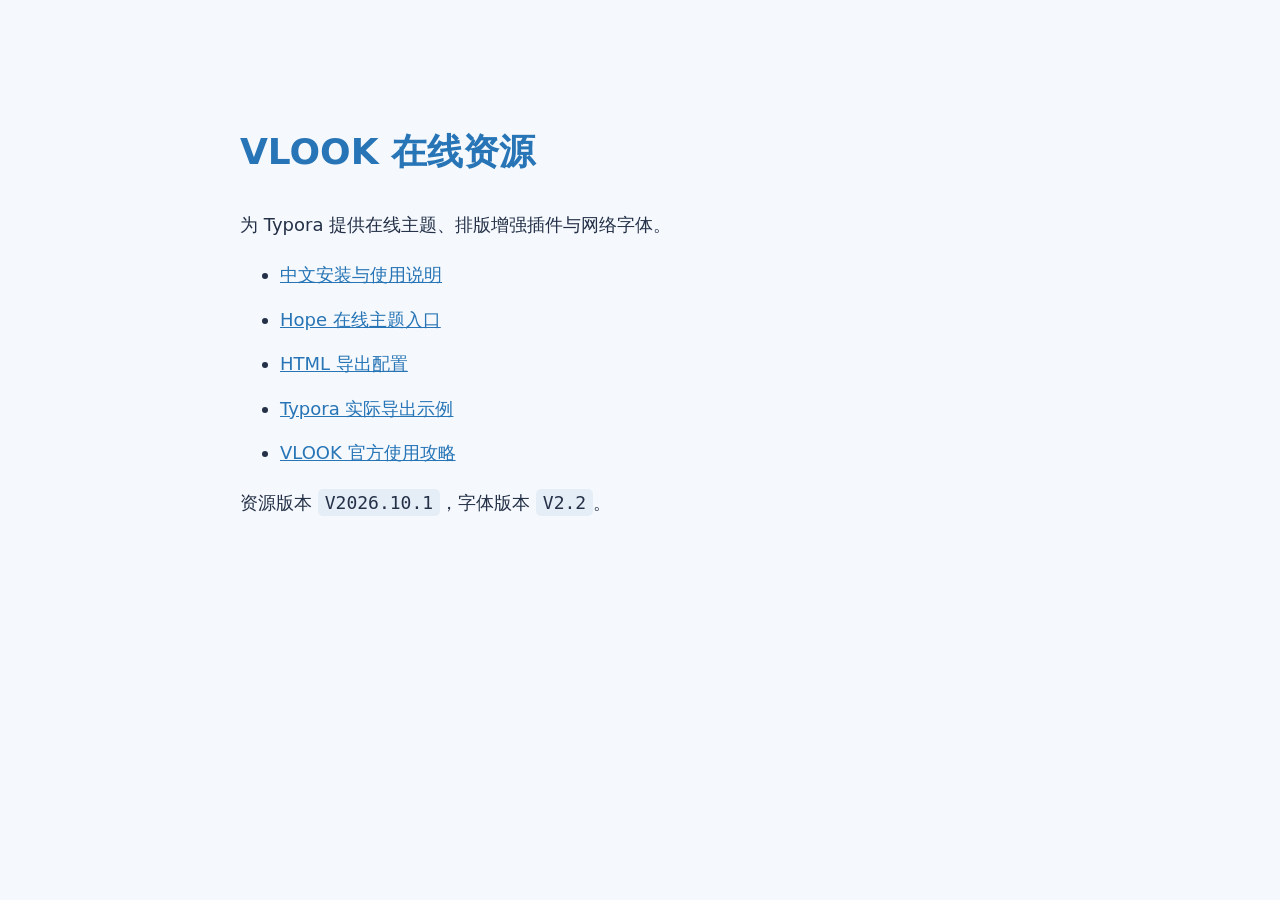
==== index.html @ d57ace01 "Deploy VLOOK live themes, plugin and openfonts for GitHub Pages" ====
<!doctype html>
<html lang="zh-CN"><head><meta charset="utf-8"><meta name="viewport" content="width=device-width, initial-scale=1"><title>VLOOK 在线资源</title><style>body{font:18px/1.8 system-ui,sans-serif;max-width:800px;margin:8vh auto;padding:24px;color:#233047;background:#f5f8fc}h1{color:#2775b6}a{color:#2775b6}li{margin:12px 0}code{background:#e5edf6;padding:3px 7px;border-radius:5px}</style></head><body><h1>VLOOK 在线资源</h1><p>为 Typora 提供在线主题、排版增强插件与网络字体。</p><ul><li><a href="https://github.com/faelonli/vlook-online#readme">中文安装与使用说明</a></li><li><a href="typora-themes/vlook-live-hope.css">Hope 在线主题入口</a></li><li><a href="plugin-live.txt">HTML 导出配置</a></li><li><a href="demo.html">Typora 实际导出示例</a></li><li><a href="https://madmaxchow.github.io/VLOOK/index.html#安装与使用">VLOOK 官方使用攻略</a></li></ul><p>资源版本 <code>V2026.10.1</code>，字体版本 <code>V2.2</code>。</p></body></html>
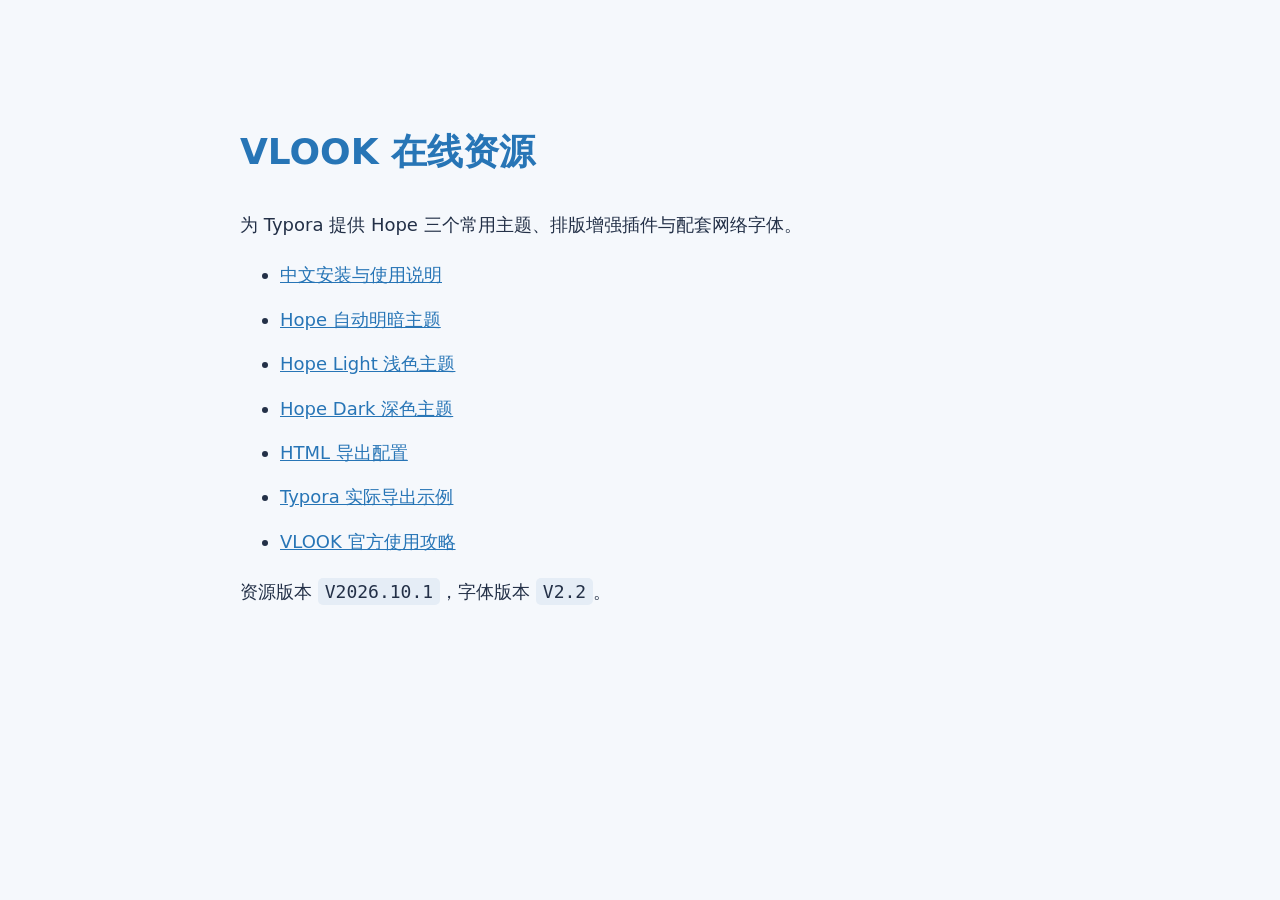
==== commit cf840f54: "Keep only Hope themes and remove unused deployment assets" ====
--- a/index.html
+++ b/index.html
@@ -1,2 +1,2 @@
 <!doctype html>
-<html lang="zh-CN"><head><meta charset="utf-8"><meta name="viewport" content="width=device-width, initial-scale=1"><title>VLOOK 在线资源</title><style>body{font:18px/1.8 system-ui,sans-serif;max-width:800px;margin:8vh auto;padding:24px;color:#233047;background:#f5f8fc}h1{color:#2775b6}a{color:#2775b6}li{margin:12px 0}code{background:#e5edf6;padding:3px 7px;border-radius:5px}</style></head><body><h1>VLOOK 在线资源</h1><p>为 Typora 提供在线主题、排版增强插件与网络字体。</p><ul><li><a href="https://github.com/faelonli/vlook-online#readme">中文安装与使用说明</a></li><li><a href="typora-themes/vlook-live-hope.css">Hope 在线主题入口</a></li><li><a href="plugin-live.txt">HTML 导出配置</a></li><li><a href="demo.html">Typora 实际导出示例</a></li><li><a href="https://madmaxchow.github.io/VLOOK/index.html#安装与使用">VLOOK 官方使用攻略</a></li></ul><p>资源版本 <code>V2026.10.1</code>，字体版本 <code>V2.2</code>。</p></body></html>
+<html lang="zh-CN"><head><meta charset="utf-8"><meta name="viewport" content="width=device-width, initial-scale=1"><title>VLOOK 在线资源</title><style>body{font:18px/1.8 system-ui,sans-serif;max-width:800px;margin:8vh auto;padding:24px;color:#233047;background:#f5f8fc}h1{color:#2775b6}a{color:#2775b6}li{margin:12px 0}code{background:#e5edf6;padding:3px 7px;border-radius:5px}</style></head><body><h1>VLOOK 在线资源</h1><p>为 Typora 提供 Hope 三个常用主题、排版增强插件与配套网络字体。</p><ul><li><a href="https://github.com/faelonli/vlook-online#readme">中文安装与使用说明</a></li><li><a href="typora-themes/vlook-live-hope.css">Hope 自动明暗主题</a></li><li><a href="typora-themes/vlook-live-hope-light.css">Hope Light 浅色主题</a></li><li><a href="typora-themes/vlook-live-hope-dark.css">Hope Dark 深色主题</a></li><li><a href="plugin-live.txt">HTML 导出配置</a></li><li><a href="demo.html">Typora 实际导出示例</a></li><li><a href="https://madmaxchow.github.io/VLOOK/index.html#安装与使用">VLOOK 官方使用攻略</a></li></ul><p>资源版本 <code>V2026.10.1</code>，字体版本 <code>V2.2</code>。</p></body></html>
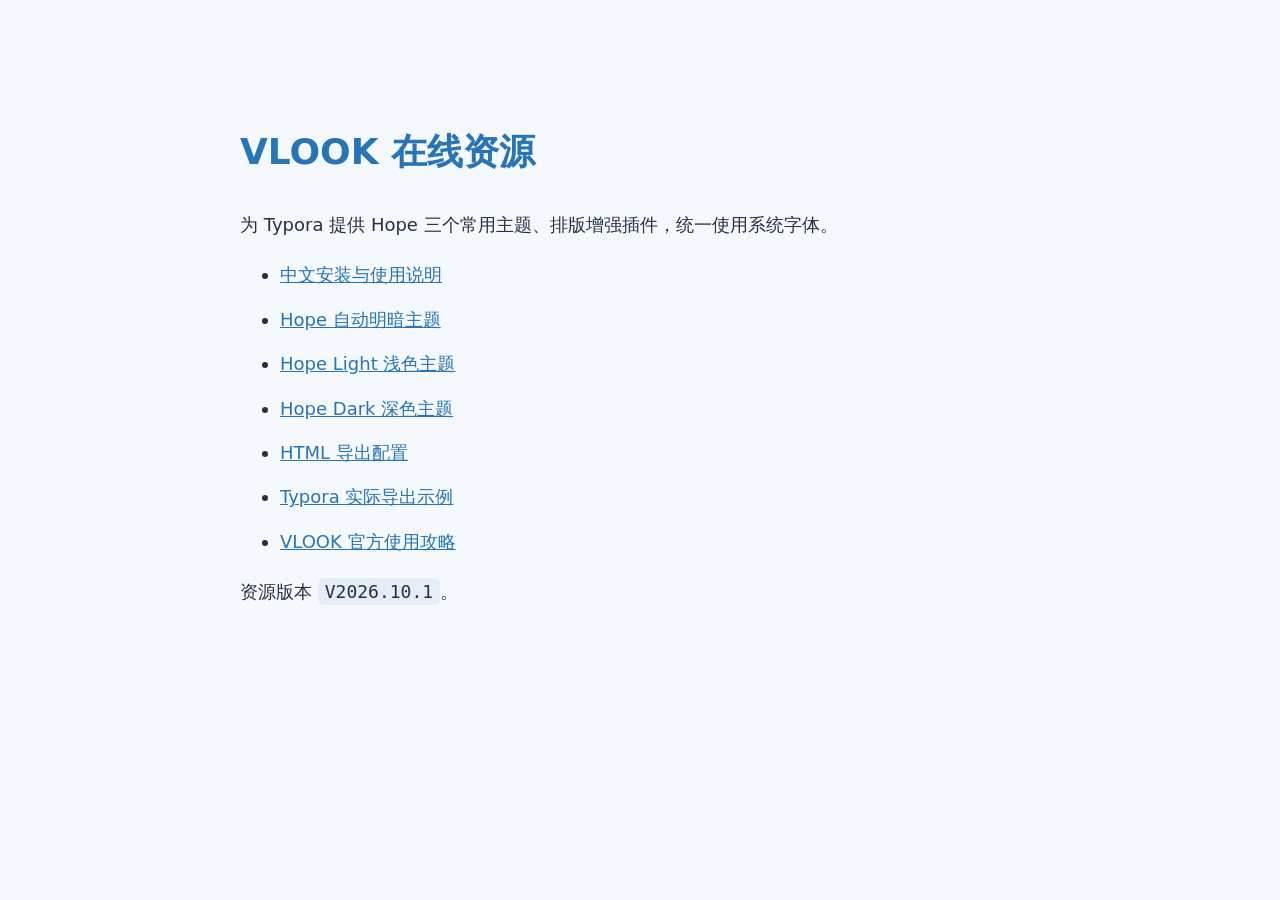
==== commit 7e9eb7a5: "Use system fonts only and remove hosted font bundles" ====
--- a/index.html
+++ b/index.html
@@ -1,2 +1,2 @@
 <!doctype html>
-<html lang="zh-CN"><head><meta charset="utf-8"><meta name="viewport" content="width=device-width, initial-scale=1"><title>VLOOK 在线资源</title><style>body{font:18px/1.8 system-ui,sans-serif;max-width:800px;margin:8vh auto;padding:24px;color:#233047;background:#f5f8fc}h1{color:#2775b6}a{color:#2775b6}li{margin:12px 0}code{background:#e5edf6;padding:3px 7px;border-radius:5px}</style></head><body><h1>VLOOK 在线资源</h1><p>为 Typora 提供 Hope 三个常用主题、排版增强插件与配套网络字体。</p><ul><li><a href="https://github.com/faelonli/vlook-online#readme">中文安装与使用说明</a></li><li><a href="typora-themes/vlook-live-hope.css">Hope 自动明暗主题</a></li><li><a href="typora-themes/vlook-live-hope-light.css">Hope Light 浅色主题</a></li><li><a href="typora-themes/vlook-live-hope-dark.css">Hope Dark 深色主题</a></li><li><a href="plugin-live.txt">HTML 导出配置</a></li><li><a href="demo.html">Typora 实际导出示例</a></li><li><a href="https://madmaxchow.github.io/VLOOK/index.html#安装与使用">VLOOK 官方使用攻略</a></li></ul><p>资源版本 <code>V2026.10.1</code>，字体版本 <code>V2.2</code>。</p></body></html>
+<html lang="zh-CN"><head><meta charset="utf-8"><meta name="viewport" content="width=device-width, initial-scale=1"><title>VLOOK 在线资源</title><style>body{font:18px/1.8 system-ui,sans-serif;max-width:800px;margin:8vh auto;padding:24px;color:#233047;background:#f5f8fc}h1{color:#2775b6}a{color:#2775b6}li{margin:12px 0}code{background:#e5edf6;padding:3px 7px;border-radius:5px}</style></head><body><h1>VLOOK 在线资源</h1><p>为 Typora 提供 Hope 三个常用主题、排版增强插件，统一使用系统字体。</p><ul><li><a href="https://github.com/faelonli/vlook-online#readme">中文安装与使用说明</a></li><li><a href="typora-themes/vlook-live-hope.css">Hope 自动明暗主题</a></li><li><a href="typora-themes/vlook-live-hope-light.css">Hope Light 浅色主题</a></li><li><a href="typora-themes/vlook-live-hope-dark.css">Hope Dark 深色主题</a></li><li><a href="plugin-live.txt">HTML 导出配置</a></li><li><a href="demo.html">Typora 实际导出示例</a></li><li><a href="https://madmaxchow.github.io/VLOOK/index.html#安装与使用">VLOOK 官方使用攻略</a></li></ul><p>资源版本 <code>V2026.10.1</code>。</p></body></html>
